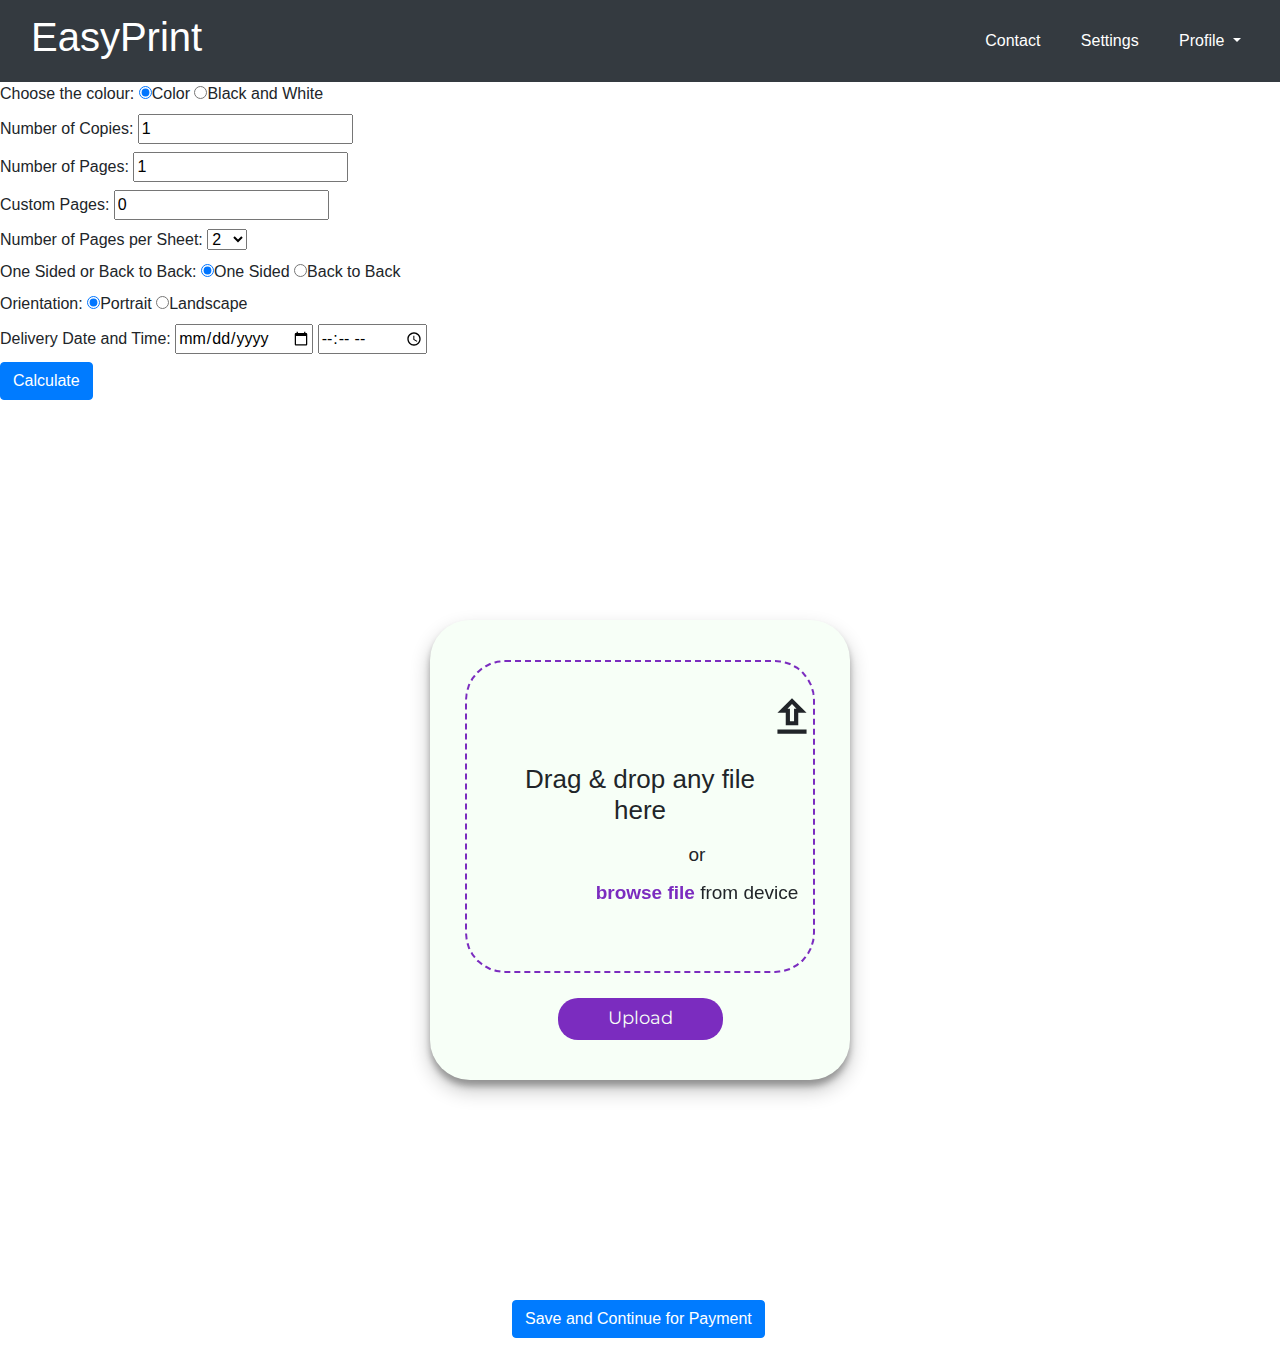
==== index.html @ 80efb3f7 "Add files via upload" ====
<!DOCTYPE html>
<html lang="en">
<head>
    <meta charset="UTF-8">
    <meta name="viewport" content="width=device-width, initial-scale=1.0">
    <title>EasyPrint</title>
    <link rel="stylesheet" href="./styles.css">
    <link rel="stylesheet" href="https://cdnjs.cloudflare.com/ajax/libs/font-awesome/4.7.0/css/font-awesome.min.css">
    <link href="https://fonts.googleapis.com/css?family=Material+Icons|Material+Icons+Outlined" rel="stylesheet">
    <link rel="stylesheet" href="https://cdn.jsdelivr.net/npm/bootstrap@4.0.0/dist/css/bootstrap.min.css" integrity="sha384-Gn5384xqQ1aoWXA+058RXPxPg6fy4IWvTNh0E263XmFcJlSAwiGgFAW/dAiS6JXm" crossorigin="anonymous">
    <script src="https://code.jquery.com/jquery-3.2.1.slim.min.js" integrity="sha384-KJ3o2DKtIkvYIK3UENzmM7KCkRr/rE9/Qpg6aAZGJwFDMVNA/GpGFF93hXpG5KkN" crossorigin="anonymous"></script>
<script src="https://cdn.jsdelivr.net/npm/popper.js@1.12.9/dist/umd/popper.min.js" integrity="sha384-ApNbgh9B+Y1QKtv3Rn7W3mgPxhU9K/ScQsAP7hUibX39j7fakFPskvXusvfa0b4Q" crossorigin="anonymous"></script>
<script src="https://cdn.jsdelivr.net/npm/bootstrap@4.0.0/dist/js/bootstrap.min.js" integrity="sha384-JZR6Spejh4U02d8jOt6vLEHfe/JQGiRRSQQxSfFWpi1MquVdAyjUar5+76PVCmYl" crossorigin="anonymous"></script>
</head>
<body>
    <script src="./app.js"></script>
  <!-- Navbar -->
<nav class="navbar navbar-expand-lg bg-dark navbar-dark">
    <!-- Container wrapper -->
    <div class="container-fluid">
        <!-- Navbar brand -->
        <a class="navbar-brand" href="#"><h1>EasyPrint</h1></a>

        <!-- Icons -->
        <ul class="navbar-nav d-flex flex-row me-1">
            <li class="nav-item me-3 me-lg-0">
                <a class="nav-link text-white" href="#"><i class="fas fa-envelope mx-1"></i> Contact</a>
            </li>
            <li class="nav-item me-3 me-lg-0">
                <a class="nav-link text-white" href="#"><i class="fas fa-cog mx-1"></i> Settings</a>
            </li>
            <li class="nav-item dropdown">
                <a class="nav-link dropdown-toggle text-white" href="#" id="navbarDropdown" role="button"
                data-mdb-toggle="dropdown" aria-expanded="false"> <i class="fas fa-user mx-1"></i> Profile </a>
                <!-- Dropdown menu -->
                <ul class="dropdown-menu dropdown-menu-end" aria-labelledby="navbarDropdown">
                    <li>
                        <a class="dropdown-item" href="#">My account</a>
                    </li>

                    <li>
                        <a class="dropdown-item" href="#">Log out</a>
                    </li>
                </ul>
            </li>
        </ul>
    </div>

    
</nav>


    <form onsubmit="return calculateCost()">
        <div>
            <label>
                Choose the colour:
                <input type="radio" name="color" value="color" checked>Color
                <input type="radio" name="color" value="bw">Black and White
            </label>
        </div>
        <div>
            <label>
                Number of Copies:
                <input list="numCopyOptions" id="numCopies" min="1" max="10" value="1">
                <datalist id="numCopyOptions">
                    <option value="1">
                    <option value="2">
                    <option value="3">
                    <option value="4">
                    <option value="5">
                    <option value="6">
                    <option value="7">
                    <option value="8">
                    <option value="9">
                    <option value="10">
                </datalist>
            </label>
        </div>
        <div>
            <label>
                Number of Pages:
                <input type="number" id="numPages" min="1" value="1">
            </label>
        </div>
        <div>
            <label>
                Custom Pages:
                <input type="number" id="customPages" min="0" value="0">
            </label>
        </div>
        <div>
            <label>
                Number of Pages per Sheet:
                <select id="pagesPerSheet">
                    <option value="2">2</option>
                    <option value="4">4</option>
                    <option value="9">9</option>
                    <option value="12">12</option>
                </select>
            </label>
        </div>
        <div>
            <label>
                One Sided or Back to Back:
                <input type="radio" name="doubleSided" value="oneSided" checked>One Sided
                <input type="radio" name="doubleSided" value="backToBack">Back to Back
            </label>
        </div>
        <div>
            <label>
                Orientation:
                <input type="radio" name="orientation" value="portrait" checked>Portrait
                <input type="radio" name="orientation" value="landscape">Landscape
            </label>
        </div>
        <div>
            <label>
                Delivery Date and Time:
                <input type="date" id="deliveryDate">
                <input type="time" id="deliveryTime">
            </label>
        </div>
        <div>
            
            <button type="submit" class="btn btn-primary">Calculate</button>
        </div>
    </form>

    <div id="totalCost"></div>

    <form class="form-container" enctype='multipart/form-data'>
        <div class="upload-files-container">
            <div class="drag-file-area">
                <span class="material-icons-outlined upload-icon"> file_upload </span>
                <h3 class="dynamic-message"> Drag & drop any file here </h3>
                <label class="label"> or <span class="browse-files"> <input type="file" class="default-file-input"/> <span class="browse-files-text">browse file</span> <span>from device</span> </span> </label>
            </div>
            <span class="cannot-upload-message"> <span class="material-icons-outlined">error</span> Please select a file first <span class="material-icons-outlined cancel-alert-button">cancel</span> </span>
            <div class="file-block">
                <div class="file-info"> <span class="material-icons-outlined file-icon">description</span> <span class="file-name"> </span> | <span class="file-size">  </span> </div>
                <span class="material-icons remove-file-icon">delete</span>
                <div class="progress-bar"> </div>
            </div>
            <button type="button" class="upload-button"> Upload </button>
        </div>
    </form>
    <div class="form-group" >
        <button type="submit" class="btn btn-primary"><a href="payments.html" style="text-decoration: none; color: white;">Save and Continue for Payment</a></button>
    </div>

    <script>
        function calculateCost() {
            var colorChoice = document.querySelector('input[name="color"]:checked').value;
            var numCopies = parseInt(document.getElementById('numCopies').value);
            var numPages = parseInt(document.getElementById('numPages').value);
            var customPages = parseInt(document.getElementById('customPages').value);
            var pagesInSheet = parseInt(document.getElementById('pagesPerSheet').value);
            var doubleSided = document.querySelector('input[name="doubleSided"]:checked').value;
            var orientation = document.querySelector('input[name="orientation"]:checked').value;
            var deliveryDate = document.getElementById('deliveryDate').value;
            var deliveryTime = document.getElementById('deliveryTime').value;

            var baseCost = (colorChoice === 'color') ? 5 : 0.75;
            var totalCost = baseCost * (numCopies * numPages + customPages);

            if (doubleSided === 'backToBack') {
                totalCost = totalCost / 2;
            }

            totalCost /= pagesInSheet;

            document.getElementById('totalCost').innerHTML = 'Total Cost: Rs.' + totalCost.toFixed(2);
            return false;
        }
    </script>
</body>
</html>
---- styles.css ----
@import url('https://fonts.googleapis.com/css2?family=Montserrat&display=swap');
body {
	margin: 0;
	padding: 0;
	box-sizing: border-box;
	font-family: 'Montserrat', sans-serif;
	
}

.form-group{
	margin-left: 40vw;
}
  
.form-container {
	width: 100vw;
	height: 100vh;
	display: flex;
   	justify-content: center;
	align-items: center;
}
.upload-files-container {
	background-color: #f7fff7;
	width: 420px;
	padding: 30px 60px;
	border-radius: 40px;
	display: flex;
   	align-items: center;
   	justify-content: center;
	flex-direction: column;
	box-shadow: rgba(0, 0, 0, 0.24) 0px 10px 20px, rgba(0, 0, 0, 0.28) 0px 6px 6px;
}
.drag-file-area {
	border: 2px dashed #7b2cbf;
	border-radius: 40px;
	margin: 10px 0 15px;
	padding: 30px 50px;
	width: 350px;
	text-align: center;
}
.drag-file-area .upload-icon {
	font-size: 50px;
}
.drag-file-area h3 {
	font-size: 26px;
	margin: 15px 0;
}
.drag-file-area label {
	font-size: 19px;
}
.drag-file-area label .browse-files-text {
	color: #7b2cbf;
	font-weight: bolder;
	cursor: pointer;
}
.browse-files span {
	position: relative;
	top: -25px;
}
.default-file-input {
	opacity: 0;
}
.cannot-upload-message {
	background-color: #ffc6c4;
	font-size: 17px;
	display: flex;
	align-items: center;
	margin: 5px 0;
	padding: 5px 10px 5px 30px;
	border-radius: 5px;
	color: #BB0000;
	display: none;
}
@keyframes fadeIn {
  0% {opacity: 0;}
  100% {opacity: 1;}
}
.cannot-upload-message span, .upload-button-icon {
	padding-right: 10px;
}
.cannot-upload-message span:last-child {
	padding-left: 20px;
	cursor: pointer;
}
.file-block {
	color: #f7fff7;
	background-color: #7b2cbf;
  	transition: all 1s;
	width: 390px;
	position: relative;
	display: none;
	flex-direction: row;
	justify-content: space-between;
	align-items: center;
	margin: 10px 0 15px;
	padding: 10px 20px;
	border-radius: 25px;
	cursor: pointer;
}
.file-info {
	display: flex;
	align-items: center;
	font-size: 15px;
}
.file-icon {
	margin-right: 10px;
}
.file-name, .file-size {
	padding: 0 3px;
}
.remove-file-icon {
	cursor: pointer;
}
.progress-bar {
	display: flex;
	position: absolute;
	bottom: 0;
	left: 4.5%;
	width: 0;
	height: 5px;
	border-radius: 25px;
	background-color: #4BB543;
}
.upload-button {
	font-family: 'Montserrat';
	background-color: #7b2cbf;
	color: #f7fff7;
	display: flex;
	align-items: center;
	font-size: 18px;
	border: none;
	border-radius: 20px;
	margin: 10px;
	padding: 7.5px 50px;
	cursor: pointer;
}
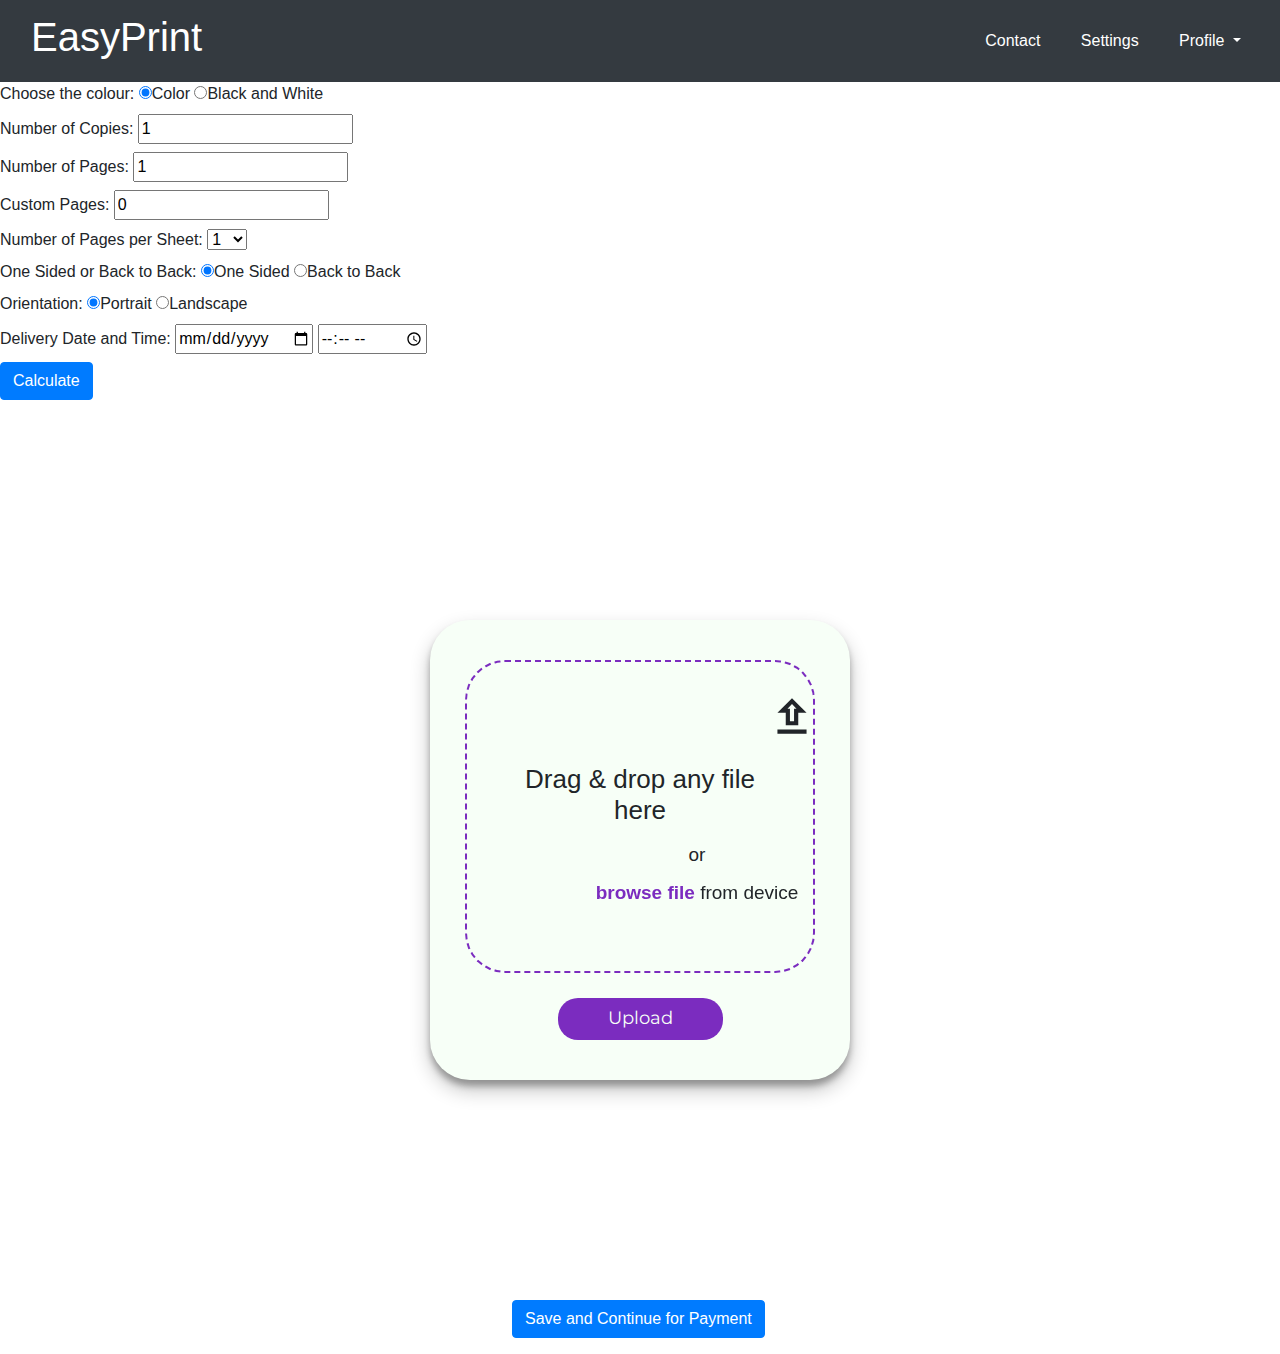
==== commit 6d7f20c7: "Update index.html" ====
--- a/index.html
+++ b/index.html
@@ -92,6 +92,7 @@
             <label>
                 Number of Pages per Sheet:
                 <select id="pagesPerSheet">
+                    <option value="1">1</option>
                     <option value="2">2</option>
                     <option value="4">4</option>
                     <option value="9">9</option>
